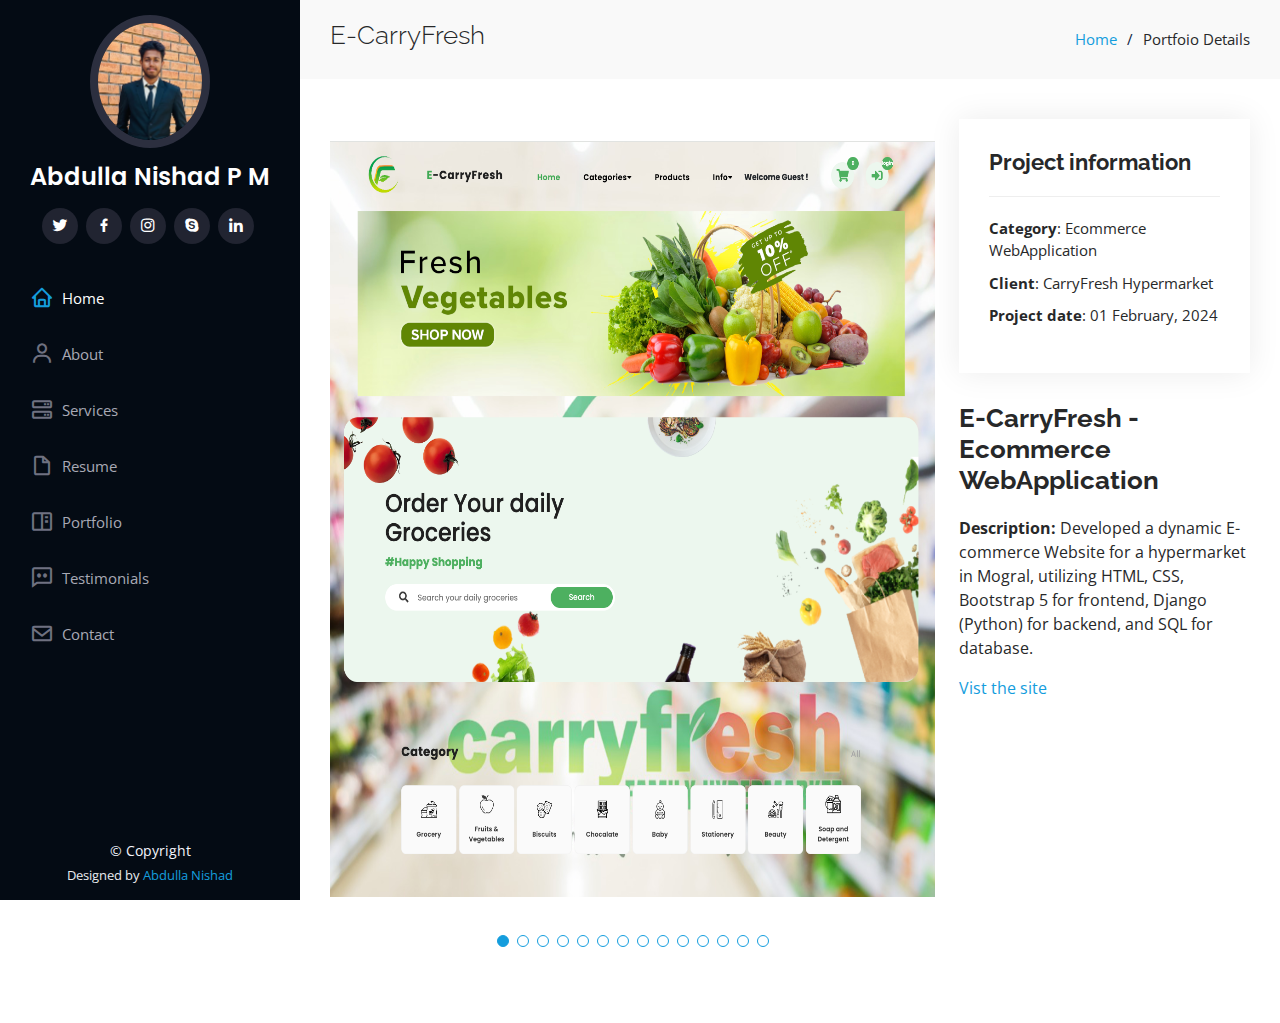
==== portfolio-details2.html @ e35af644 "updated" ====
<!DOCTYPE html>
<html lang="en">

<head>
  <meta charset="utf-8">
  <meta content="width=device-width, initial-scale=1.0" name="viewport">

  <title>Portfolio Details </title>
  <meta content="" name="description">
  <meta content="" name="keywords">

  <!-- Favicons -->
  <link href="assets/img/favicon.png" rel="icon">
  <link href="assets/img/apple-touch-icon.png" rel="apple-touch-icon">

  <!-- Google Fonts -->
  <link href="https://fonts.googleapis.com/css?family=Open+Sans:300,300i,400,400i,600,600i,700,700i|Raleway:300,300i,400,400i,500,500i,600,600i,700,700i|Poppins:300,300i,400,400i,500,500i,600,600i,700,700i" rel="stylesheet">

  <!-- Vendor CSS Files -->
  <link href="assets/vendor/aos/aos.css" rel="stylesheet">
  <link href="assets/vendor/bootstrap/css/bootstrap.min.css" rel="stylesheet">
  <link href="assets/vendor/bootstrap-icons/bootstrap-icons.css" rel="stylesheet">
  <link href="assets/vendor/boxicons/css/boxicons.min.css" rel="stylesheet">
  <link href="assets/vendor/glightbox/css/glightbox.min.css" rel="stylesheet">
  <link href="assets/vendor/swiper/swiper-bundle.min.css" rel="stylesheet">

  <!-- Template Main CSS File -->
  <link href="assets/css/style.css" rel="stylesheet">

  
</head>

<body>

  <!-- ======= Mobile nav toggle button ======= -->
  <i class="bi bi-list mobile-nav-toggle d-xl-none"></i>

  <!-- ======= Header ======= -->
  <header id="header">
    <div class="d-flex flex-column">

      <div class="profile">
        <img src="assets/img/profile-img1.jpeg" alt="" class="img-fluid rounded-circle">
        <h1 class="text-light"><a href="index.html">Abdulla Nishad P M</a></h1>
        <div class="social-links mt-3 text-center">
          <a href="https://twitter.com/NishadAbdul1" class="twitter"><i class="bx bxl-twitter"></i></a>
          <a href="#" class="facebook"><i class="bx bxl-facebook"></i></a>
          <a href="#" class="instagram"><i class="bx bxl-instagram"></i></a>
          <a href="#" class="google-plus"><i class="bx bxl-skype"></i></a>
          <a href="https://linkedin.com/in/abdulla-n-06223a157" class="linkedin"><i class="bx bxl-linkedin"></i></a>
        </div>
      </div>

      <nav id="navbar" class="nav-menu navbar">
        <ul>
          <li><a href="index.html" class="nav-link scrollto active"><i class="bx bx-home"></i> <span>Home</span></a></li>
          <li><a href="index.html#about" class="nav-link scrollto"><i class="bx bx-user"></i> <span>About</span></a></li>
          <li><a href="index.html#services" class="nav-link scrollto"><i class="bx bx-server"></i> <span>Services</span></a></li>
          <li><a href="index.html#resume" class="nav-link scrollto"><i class="bx bx-file-blank"></i> <span>Resume</span></a></li>
          <li><a href="index.html#portfolio" class="nav-link scrollto"><i class="bx bx-book-content"></i> <span>Portfolio</span></a></li>
          <li><a href="index.html#testimonials" class="nav-link scrollto"><i class="bx bx-comment-dots"></i> <span>Testimonials</span></a></li>
          <li><a href="index.html#contact" class="nav-link scrollto"><i class="bx bx-envelope"></i> <span>Contact</span></a></li>
        </ul>
      </nav><!-- .nav-menu -->
    </div>
  </header><!-- End Header -->

  <main id="main">

    <!-- ======= Breadcrumbs ======= -->
    <section id="breadcrumbs" class="breadcrumbs">
      <div class="container">

        <div class="d-flex justify-content-between align-items-center">
          <h2> E-CarryFresh</h2>
          <ol>
            <li><a href="index.html">Home</a></li>
            <li>Portfoio Details</li>
          </ol>
        </div>

      </div>
    </section><!-- End Breadcrumbs -->

    <!-- ======= Portfolio Details Section ======= -->
    <section id="portfolio-details" class="portfolio-details">
      <div class="container">

        <div class="row gy-4">

          <div class="col-lg-8">
            <div class="portfolio-details-slider swiper">
              <div class="swiper-wrapper align-items-center">

                <div class="swiper-slide ">
                  <img src="assets/img/portfolio/carryfresh/1.png" alt="">
                </div>
                <div class="swiper-slide ">
                  <img src="assets/img/portfolio/carryfresh/1.5.png" alt="">
                </div>

                <div class="swiper-slide">
                  <img src="assets/img/portfolio/carryfresh/2.png" alt="">
                </div>

                <div class="swiper-slide">
                  <img src="assets/img/portfolio/carryfresh/3.png" alt="">
                </div>
                <div class="swiper-slide">
                  <img src="assets/img/portfolio/carryfresh/4.png" alt="">
                </div>
                <div class="swiper-slide">
                  <img src="assets/img/portfolio/carryfresh/5.png" alt="">
                </div>
                <div class="swiper-slide">
                  <img src="assets/img/portfolio/carryfresh/6.png" alt="">
                </div>
                <div class="swiper-slide">
                  <img src="assets/img/portfolio/carryfresh/7.png" alt="">
                </div>
                <div class="swiper-slide">
                  <img src="assets/img/portfolio/carryfresh/8.png" alt="">
                </div>
                <div class="swiper-slide">
                  <img src="assets/img/portfolio/carryfresh/9.png" alt="">
                </div>
                <div class="swiper-slide">
                  <img src="assets/img/portfolio/carryfresh/10.png" alt="">
                </div>
                <div class="swiper-slide">
                  <img src="assets/img/portfolio/carryfresh/11.png" alt="">
                </div>
                <div class="swiper-slide">
                  <img src="assets/img/portfolio/carryfresh/12.png" alt="">
                </div>
                <div class="swiper-slide">
                  <img src="assets/img/portfolio/carryfresh/13.png" alt="">
                </div>

              </div>
              <div class="swiper-pagination"></div>
            </div>
          </div>

          <div class="col-lg-4">
            <div class="portfolio-info">
              <h3>Project information</h3>
              <ul>
                <li><strong>Category</strong>: Ecommerce WebApplication</li>
                <li><strong>Client</strong>: CarryFresh Hypermarket</li>
                <li><strong>Project date</strong>: 01 February, 2024</li>
                
              </ul>
            </div>
            <div class="portfolio-description">
              <h2>E-CarryFresh - Ecommerce WebApplication

              </h2>
              <p><strong>
                Description:</strong>
                Developed a dynamic E-commerce Website for a hypermarket in Mogral, utilizing HTML, CSS, Bootstrap 5 for frontend, Django (Python) for backend, and SQL for database.
            </p>
            <a href="https://ecarryfresh.pythonanywhere.com/">Vist the site</a>
            </div>
          </div>

        </div>

      </div>
    </section><!-- End Portfolio Details Section -->

  </main><!-- End #main -->

  <!-- ======= Footer ======= -->
  <footer id="footer">
    <div class="container">
      <div class="copyright">
        &copy; Copyright <strong><span></span></strong>
      </div>
      <div class="credits">

        Designed by <a href="#">Abdulla Nishad</a>
      </div>
    </div>
  </footer><!-- End  Footer -->

  <a href="#" class="back-to-top d-flex align-items-center justify-content-center"><i class="bi bi-arrow-up-short"></i></a>

  <!-- Vendor JS Files -->
  <script src="assets/vendor/purecounter/purecounter_vanilla.js"></script>
  <script src="assets/vendor/aos/aos.js"></script>
  <script src="assets/vendor/bootstrap/js/bootstrap.bundle.min.js"></script>
  <script src="assets/vendor/glightbox/js/glightbox.min.js"></script>
  <script src="assets/vendor/isotope-layout/isotope.pkgd.min.js"></script>
  <script src="assets/vendor/swiper/swiper-bundle.min.js"></script>
  <script src="assets/vendor/typed.js/typed.umd.js"></script>
  <script src="assets/vendor/waypoints/noframework.waypoints.js"></script>
  <script src="assets/vendor/php-email-form/validate.js"></script>

  <!-- Template Main JS File -->
  <script src="assets/js/main.js"></script>

</body>

</html>
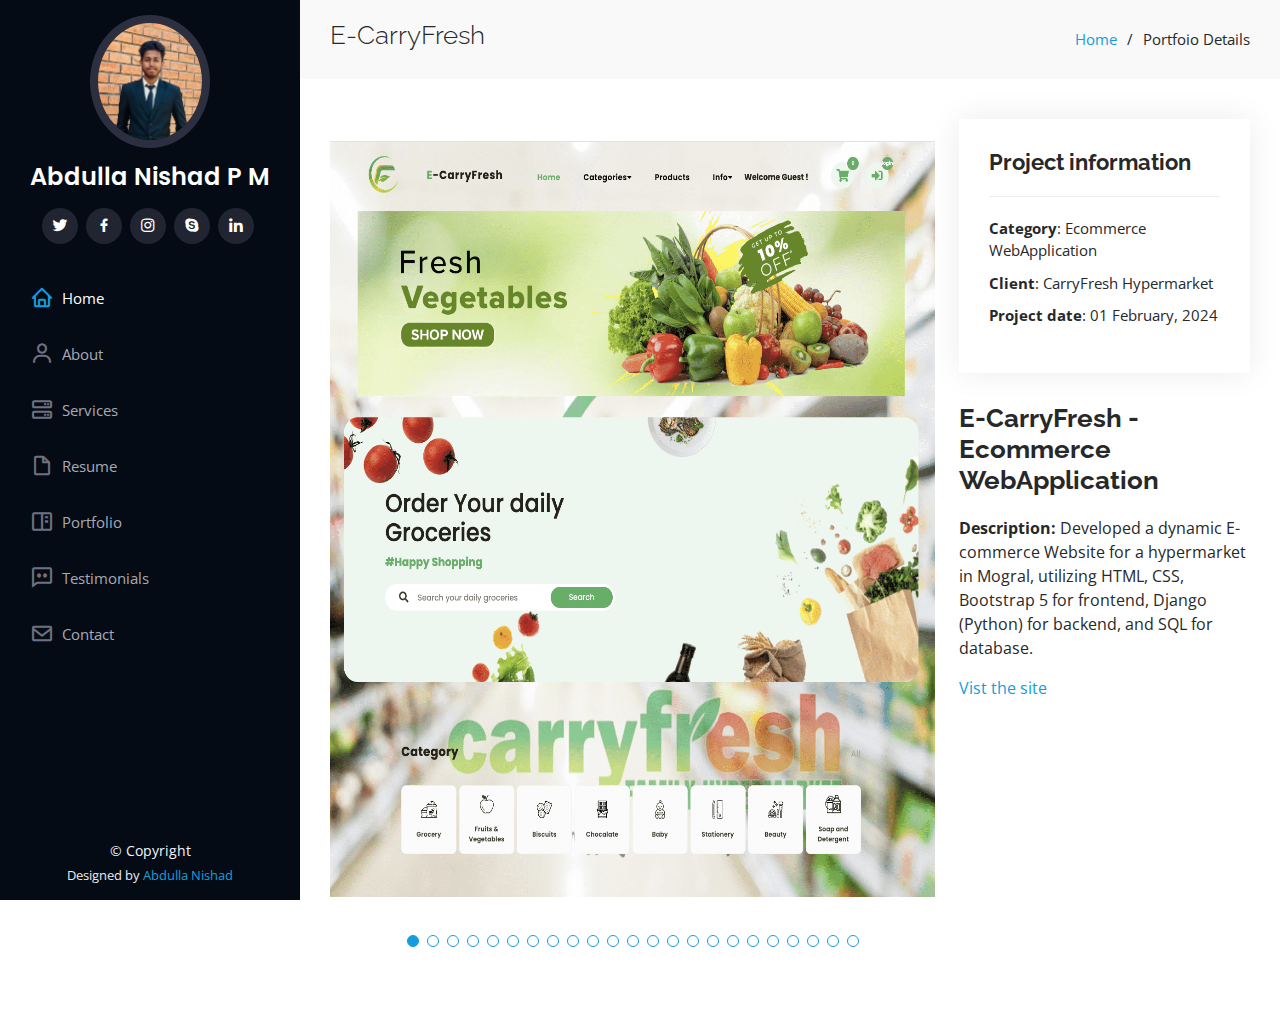
==== commit 67a67374: "updated photo" ====
--- a/portfolio-details2.html
+++ b/portfolio-details2.html
@@ -136,6 +136,33 @@
                 <div class="swiper-slide">
                   <img src="assets/img/portfolio/carryfresh/13.png" alt="">
                 </div>
+                <div class="swiper-slide">
+                  <img src="assets/img/portfolio/carryfresh/14.png" alt="">
+                </div>
+                <div class="swiper-slide">
+                  <img src="assets/img/portfolio/carryfresh/15.png" alt="">
+                </div>
+                <div class="swiper-slide">
+                  <img src="assets/img/portfolio/carryfresh/16.png" alt="">
+                </div>
+                <div class="swiper-slide">
+                  <img src="assets/img/portfolio/carryfresh/17.png" alt="">
+                </div>
+                <div class="swiper-slide">
+                  <img src="assets/img/portfolio/carryfresh/18.png" alt="">
+                </div>
+                <div class="swiper-slide">
+                  <img src="assets/img/portfolio/carryfresh/19.png" alt="">
+                </div>
+                <div class="swiper-slide">
+                  <img src="assets/img/portfolio/carryfresh/20.png" alt="">
+                </div>
+                <div class="swiper-slide">
+                  <img src="assets/img/portfolio/carryfresh/21.png" alt="">
+                </div>
+                <div class="swiper-slide">
+                  <img src="assets/img/portfolio/carryfresh/22.png" alt="">
+                </div>
 
               </div>
               <div class="swiper-pagination"></div>
